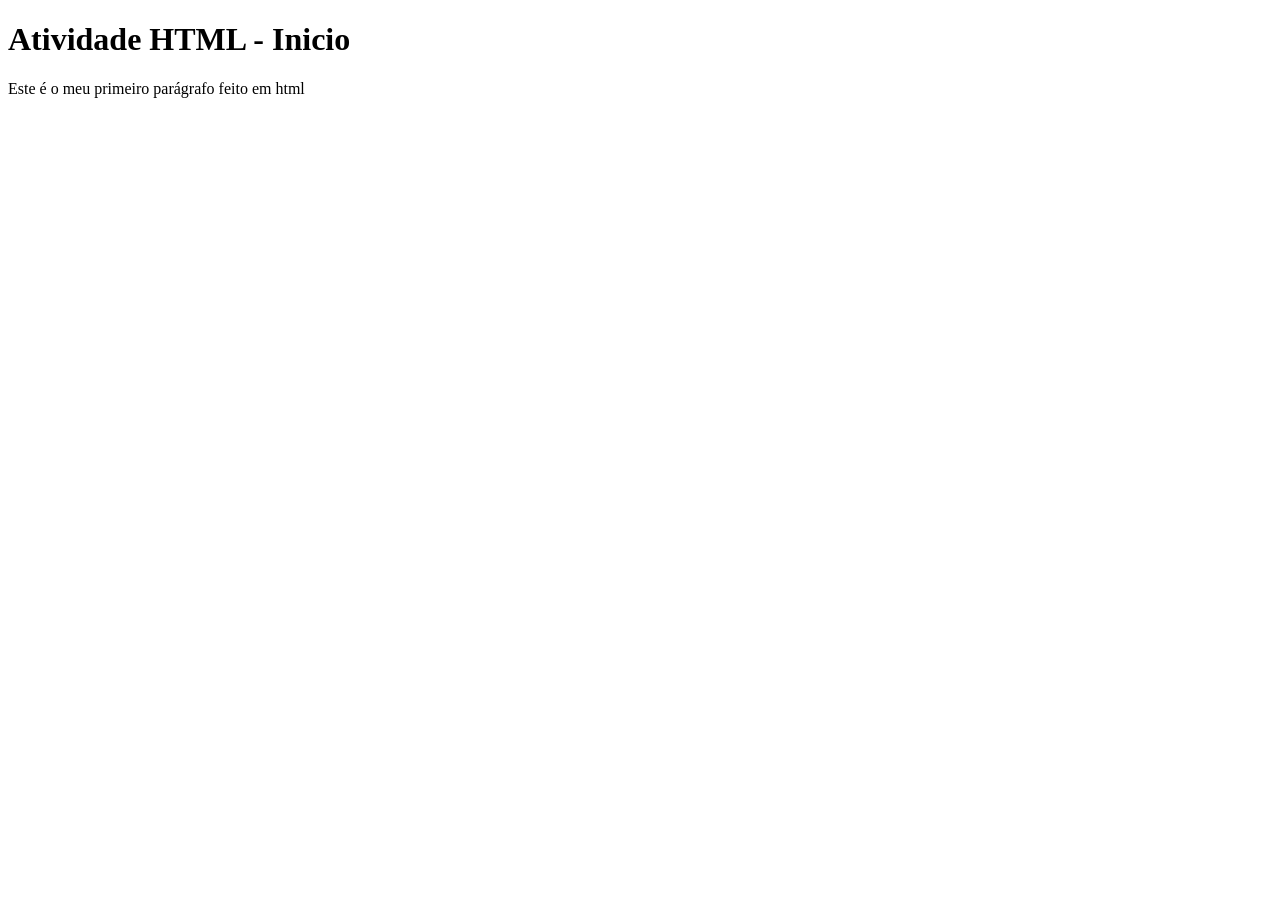
==== html01/index.html @ c4a25f37 "Create index.html Versão 01 do Aprendizado HTML" ====
<!DOCTYPE html>
<html lang="pt-BR">
<head>
    <meta charset="UTF-8">
    <meta name="viewport" content="width=device-width, initial-scale=1.0">
    <title>Atividade HTML 01</title>
</head>
<body>
    <h1>Atividade HTML - Inicio</h1>
    <p>Este é o meu primeiro parágrafo feito em html</p>
</body>
</html>
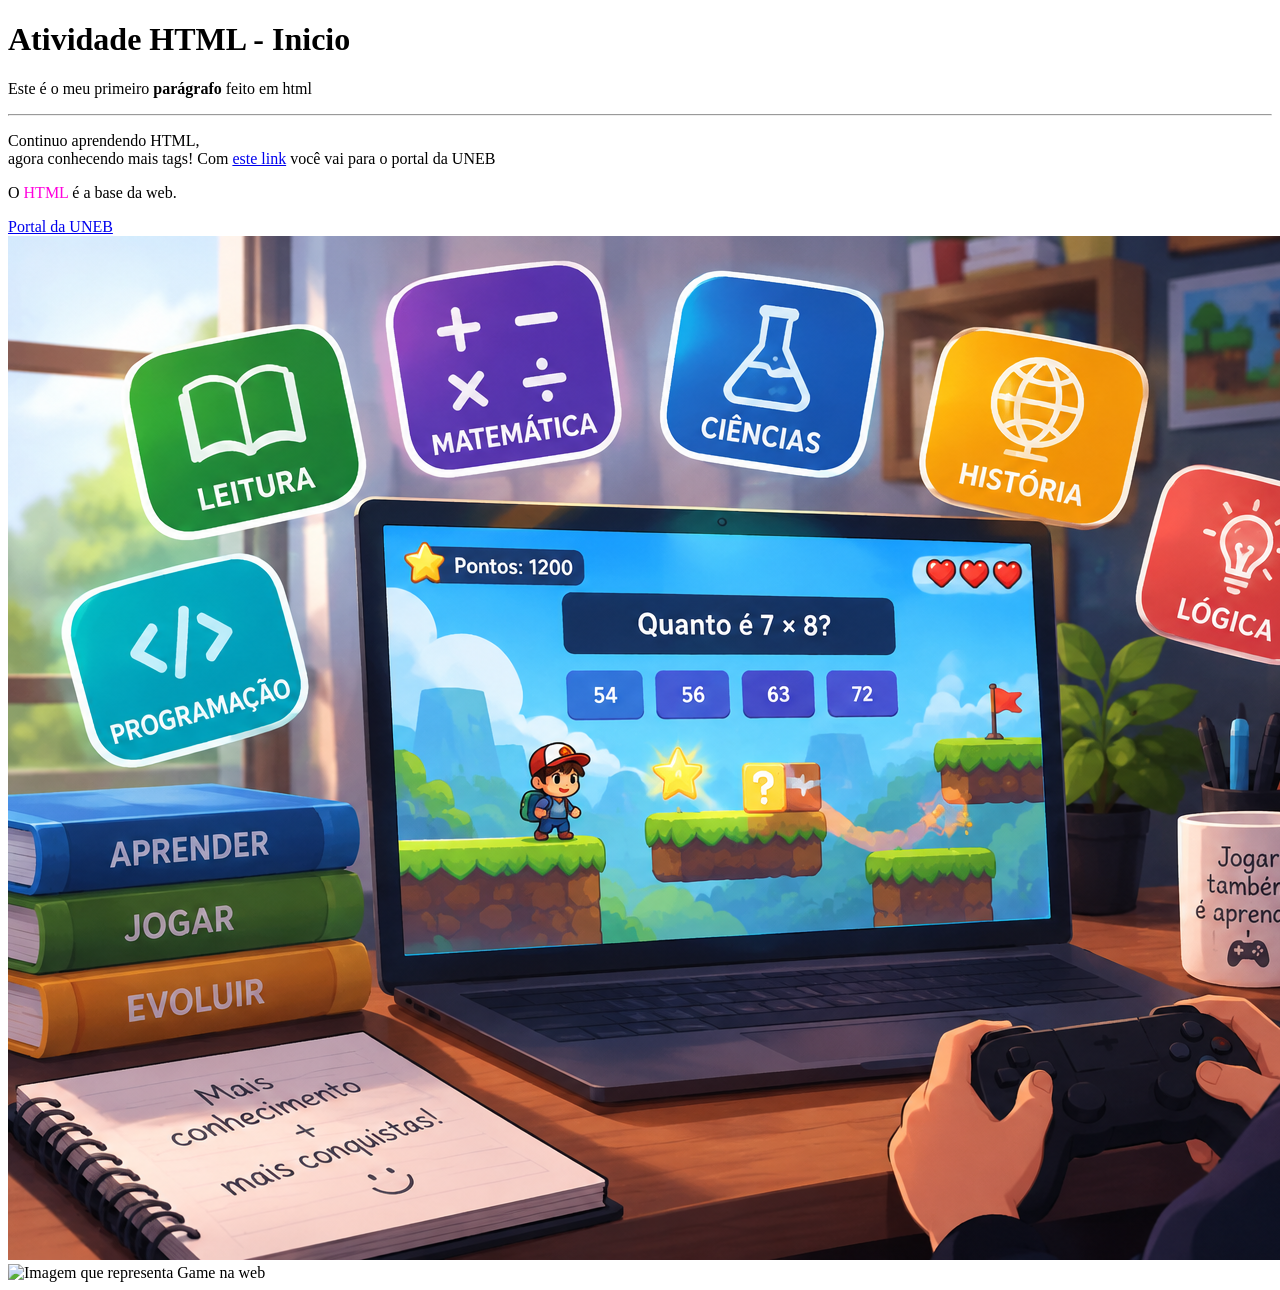
==== commit 87361f10: "Módulo 02 Módulo 02" ====
--- a/html01/index.html
+++ b/html01/index.html
@@ -7,6 +7,15 @@
 </head>
 <body>
     <h1>Atividade HTML - Inicio</h1>
-    <p>Este é o meu primeiro parágrafo feito em html</p>
+    <div>
+        <p>Este é o meu primeiro <strong>parágrafo</strong> feito em html</p>
+        <hr>
+        <p>Continuo aprendendo HTML, <br>agora conhecendo mais tags! Com <a href="https://portal.uneb.br/" target="_blank">este link</a> você vai para o portal da UNEB</p>
+        <p>O <span style="color: rgb(255, 0, 221);">HTML</span> é a base da web.</p>
+    </div>
+    <a href="https://portal.uneb.br/" target="_blank">Portal da UNEB</a>
+
+    <img src="assets/game.png" alt="Imagem que representa Game">
+    <img src="https://encrypted-tbn0.gstatic.com/images?q=tbn:ANd9GcRYCYTgmtDD1PLlKc_hrQNjFd3SJGg3zTP3_8RxnClVMOQk9ZeZLWFAO5mD&s=10" alt="Imagem que representa Game na web">
 </body>
 </html>
